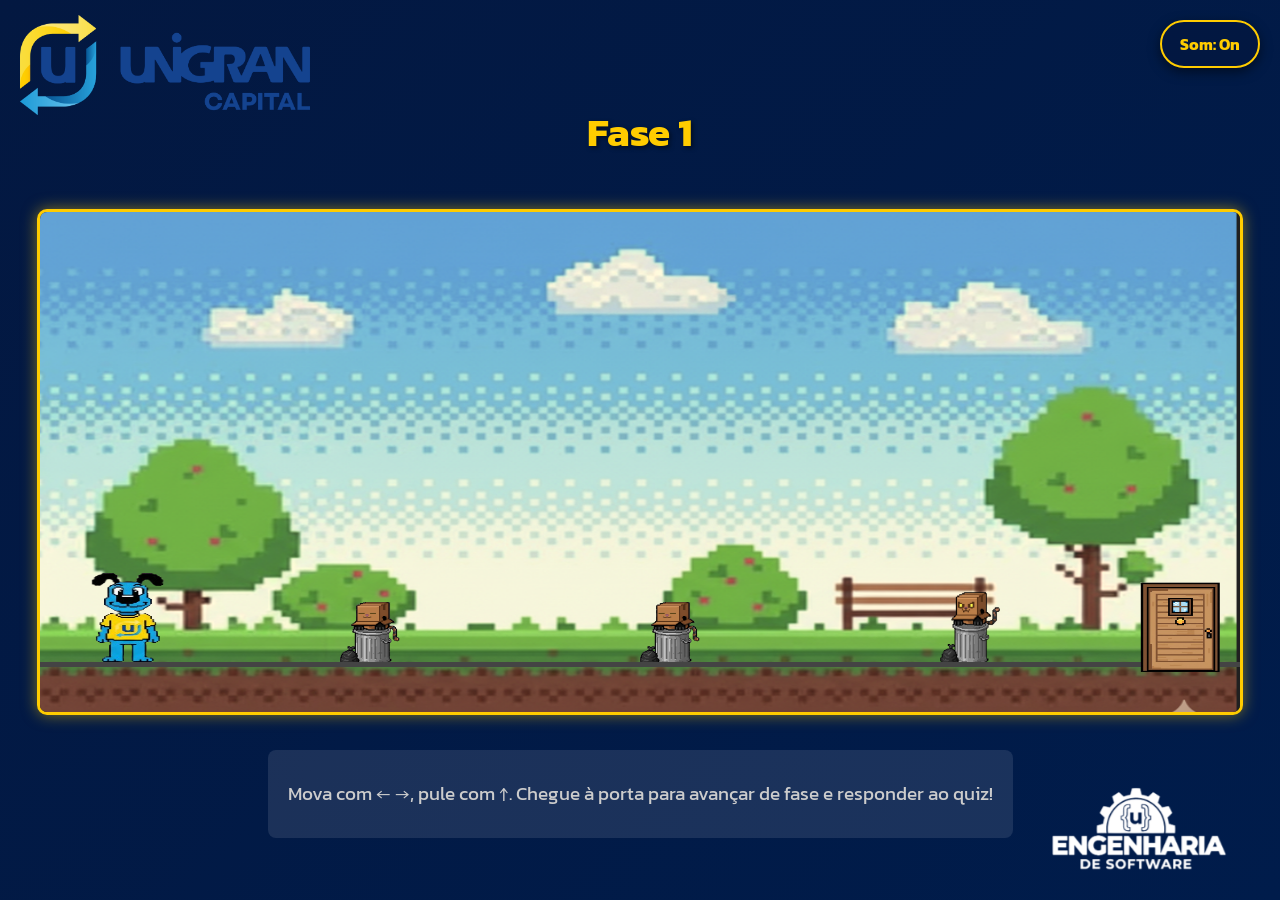
==== game.html @ 4a9f6d94 "Adicionado som e ajustado fases" ====
<!DOCTYPE html>
<html lang="pt-BR">
<head>
    <meta charset="UTF-8">
    <meta name="viewport" content="width=device-width, initial-scale=1.0">
    <title>Jogo Eng. Software</title>
    <link rel="stylesheet" href="css/style.css">
    <link href="https://fonts.googleapis.com/css2?family=Kanit:wght@400;700&display=swap" rel="stylesheet">
</head>
<body>
  <!-- Logo Unigran Capital (superior esquerdo) -->
  <img src="img/logo-capital.png" 
       alt="Unigran Capital" class="logo-unigran">

  <!-- Logo Engenharia de Software (inferior direito) -->
  <img src="img/engenharia_logo.png" 
       alt="Engenharia de Software" class="logo-engenharia">

    <div class="game-area">
        <h1 id="faseTitulo">Fase 1</h1>
        <canvas id="gameCanvas"></canvas>
        <div class="game-info">
          <p>Mova com ← →, pule com ↑. Chegue à porta para avançar de fase e responder ao quiz!</p>
        </div>
    </div>
    
    <script>
        const urlParams = new URLSearchParams(window.location.search);
        const currentLevel = parseInt(urlParams.get("fase")) || 1;
        document.getElementById("faseTitulo").innerText = `Fase ${currentLevel}`;
        document.title = `Fase ${currentLevel} - Jogo Eng. Software`;
    </script>
    <script src="js/audio.js"></script>
    <script src="js/game.js"></script>
</body>
</html>
---- css/style.css ----
@import url('https://fonts.googleapis.com/css2?family=Kanit:wght@400;700&display=swap');

body {
    font-family: 'Kanit', sans-serif;
    background: linear-gradient(135deg, #031841, #001c4b);
    color: white;
    text-align: center;
    margin: 0;
    padding: 0;
    display: flex;
    justify-content: center;
    align-items: center;
    min-height: 100vh;
    flex-direction: column;
    font-size: 22px;
    ;
}

h1 {
    margin-top: 20px;
    font-size: 2.5rem;
    text-shadow: 2px 2px 4px rgba(0, 0, 0, 0.5);
    color: #ffcc00;
    /* Dourado */
}

/* Logos fixas */
.logo-unigran {
    position: fixed;
    top: 15px;
    left: 20px;
    height: 100px;
    width: auto;
    z-index: 10;
}

.logo-engenharia {
    position: fixed;
    bottom: 15px;
    right: 20px;
    height: 100px;
    width: auto;
    z-index: 10;
}

/* Container principal para index e resultados */
.container,
.resultado,
.quiz-container {
    background: rgba(0, 0, 0, 0.7);
    padding: 30px 40px;
    margin: 20px auto;
    border-radius: 15px;
    width: 90%;
    max-width: 700px;
    box-shadow: 0 8px 16px rgba(0, 0, 0, 0.4);
    border: 1px solid rgba(255, 255, 255, 0.2);
}

.container p,
.quiz-question {
    font-size: 1.2rem;
    line-height: 1.6;
    margin-bottom: 25px;
}

/* Estilo para botões gerais (iniciar, quiz, reiniciar) */
.start-button,
.quiz-button,
.restart-button {
    background: #ff9800;
    /* Laranja */
    color: white;
    border: none;
    padding: 15px 30px;
    font-size: 1.1rem;
    font-weight: bold;
    margin: 10px;
    border-radius: 10px;
    cursor: pointer;
    transition: all 0.3s ease;
    text-decoration: none;
    /* Para links */
    display: inline-block;
    /* Para que margin funcione em links */
    box-shadow: 0 4px 8px rgba(0, 0, 0, 0.3);
}

#quizOpcoes {
    display: flex;
    flex-direction: column;
    gap: 12px;
    margin: 20px 0;
}

#quizOpcoes .quiz-button {
    display: block;
    width: 100%;
    text-align: left;
    margin: 0;
    box-sizing: border-box;
    padding: 16px 22px;
    font-size: 1.05rem;
    line-height: 1.4;
    border-left: 5px solid #ffcc00;
}

.start-button:hover,
.quiz-button:hover,
.restart-button:hover {
    background: #e68900;
    /* Laranja mais escuro */
    transform: translateY(-3px) scale(1.02);
    box-shadow: 0 6px 12px rgba(0, 0, 0, 0.4);
}

/* Canvas do jogo */
canvas {
    background: #1a1a1a;
    /* Fundo mais escuro para o jogo */
    display: block;
    margin: 20px auto;
    border: 3px solid #ffcc00;
    /* Borda dourada */
    border-radius: 10px;
    box-shadow: 0 0 15px rgba(255, 204, 0, 0.5);
    /* Brilho na borda */
}

.game-area {
    display: flex;
    flex-direction: column;
    align-items: center;
    margin-top: 20px;
}

.game-info {
    background: rgba(255, 255, 255, 0.1);
    padding: 10px 20px;
    border-radius: 8px;
    margin-top: 15px;
    font-size: 1.2rem;
    color: #ccc;
}

/* Resultados */
.resultado h2 {
    font-size: 2.5rem;
    color: #00e676;
    /* Verde vibrante */
    margin-top: 20px;
    text-shadow: 1px 1px 3px rgba(0, 0, 0, 0.5);
}

/* Responsividade */
@media (max-width: 768px) {
    h1 {
        font-size: 2rem;
    }

    .container,
    .resultado,
    .quiz-container {
        width: 95%;
        padding: 20px;
    }

    .start-button,
    .quiz-button,
    .restart-button {
        padding: 12px 25px;
        font-size: 1rem;
    }

    canvas {
        width: 100%;
        /* Adapta a largura do canvas */
        height: auto;
        /* Mantém a proporção */
    }
}

@media (max-width: 480px) {
    h1 {
        font-size: 1.8rem;
    }

    .container p,
    .quiz-question {
        font-size: 1rem;
    }

    .resultado h2 {
        font-size: 2rem;
    }
}


/* Container central com imagens e resultado */
.resultado-container {
    display: flex;
    justify-content: center;
    align-items: center;
    gap: 20px;
    padding: 20px;
    height: 100vh;
    box-sizing: border-box;
}

.side-col {
    display: flex;
    justify-content: center;
    align-items: center;
}

.side-image {
    height: 60vh;
    /* 60% da altura da tela */
    width: auto;
}

/* Central col card mantém todo estilo existente */
.resultado {
    max-width: 500px;
}

/* Responsividade */
@media (max-width: 768px) {
    .resultado-container {
        flex-direction: column;
        gap: 15px;
    }

    .side-image {
        height: 40vh;
    }
}




/* Canvas dos fogos */
#fireworksCanvas {
    position: fixed;
    top: 0;
    left: 0;
    width: 100%;
    height: 100%;
    z-index: 0;
    /* atrás de todo conteúdo */
    pointer-events: none;
    /* não bloqueia clique */
}

.resultado-container {
    position: relative;
    z-index: 1;
    /* acima do canvas */
}

/* Botão de Som Mute/Unmute */
.mute-button {
    position: fixed;
    top: 20px;
    right: 20px;
    z-index: 1000;
    background: rgba(3, 24, 65, 0.85);
    color: #ffcc00;
    border: 2px solid #ffcc00;
    padding: 10px 18px;
    font-size: 1rem;
    font-family: 'Kanit', sans-serif;
    font-weight: bold;
    border-radius: 25px;
    cursor: pointer;
    box-shadow: 0 4px 12px rgba(0, 0, 0, 0.5);
    transition: all 0.3s ease;
    outline: none;
}

.mute-button:hover {
    background: #ffcc00;
    color: #031841;
    transform: translateY(-2px) scale(1.05);
    box-shadow: 0 6px 16px rgba(255, 204, 0, 0.4);
}
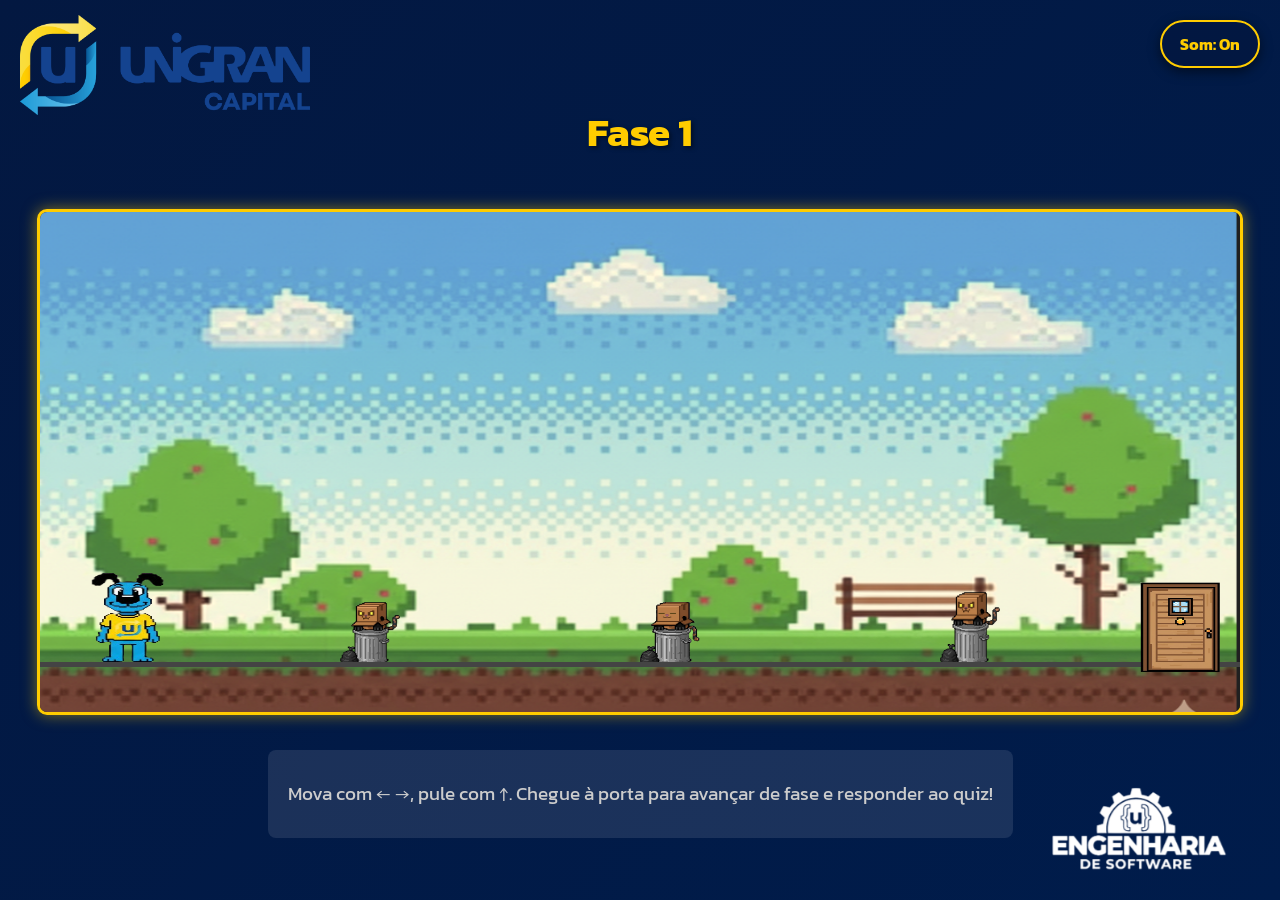
==== commit e6713816: "Comentarios ajustados" ====
--- a/game.html
+++ b/game.html
@@ -4,18 +4,17 @@
     <meta charset="UTF-8">
     <meta name="viewport" content="width=device-width, initial-scale=1.0">
     <title>Jogo Eng. Software</title>
+    
+    <!-- Estilos Globais -->
     <link rel="stylesheet" href="css/style.css">
     <link href="https://fonts.googleapis.com/css2?family=Kanit:wght@400;700&display=swap" rel="stylesheet">
 </head>
 <body>
-  <!-- Logo Unigran Capital (superior esquerdo) -->
-  <img src="img/logo-capital.png" 
-       alt="Unigran Capital" class="logo-unigran">
+    <!-- Logos Institucionais Fixas -->
+    <img src="img/logo-capital.png" alt="Unigran Capital" class="logo-unigran">
+    <img src="img/engenharia_logo.png" alt="Engenharia de Software" class="logo-engenharia">
 
-  <!-- Logo Engenharia de Software (inferior direito) -->
-  <img src="img/engenharia_logo.png" 
-       alt="Engenharia de Software" class="logo-engenharia">
-
+    <!-- Container da Área de Jogo Canvas 2D -->
     <div class="game-area">
         <h1 id="faseTitulo">Fase 1</h1>
         <canvas id="gameCanvas"></canvas>
@@ -24,12 +23,15 @@
         </div>
     </div>
     
+    <!-- Leitura da Fase Atual da URL -->
     <script>
         const urlParams = new URLSearchParams(window.location.search);
         const currentLevel = parseInt(urlParams.get("fase")) || 1;
         document.getElementById("faseTitulo").innerText = `Fase ${currentLevel}`;
         document.title = `Fase ${currentLevel} - Jogo Eng. Software`;
     </script>
+    
+    <!-- Scripts de Lógica de Áudio e Motor do Jogo -->
     <script src="js/audio.js"></script>
     <script src="js/game.js"></script>
 </body>
--- a/css/style.css
+++ b/css/style.css
@@ -1,5 +1,6 @@
 @import url('https://fonts.googleapis.com/css2?family=Kanit:wght@400;700&display=swap');
 
+/* Estilos Globais */
 body {
     font-family: 'Kanit', sans-serif;
     background: linear-gradient(135deg, #031841, #001c4b);
@@ -13,7 +14,6 @@
     min-height: 100vh;
     flex-direction: column;
     font-size: 22px;
-    ;
 }
 
 h1 {
@@ -21,10 +21,9 @@
     font-size: 2.5rem;
     text-shadow: 2px 2px 4px rgba(0, 0, 0, 0.5);
     color: #ffcc00;
-    /* Dourado */
-}
-
-/* Logos fixas */
+}
+
+/* Logos Fixas */
 .logo-unigran {
     position: fixed;
     top: 15px;
@@ -43,7 +42,7 @@
     z-index: 10;
 }
 
-/* Container principal para index e resultados */
+/* Cards Principais */
 .container,
 .resultado,
 .quiz-container {
@@ -64,12 +63,11 @@
     margin-bottom: 25px;
 }
 
-/* Estilo para botões gerais (iniciar, quiz, reiniciar) */
+/* Botões */
 .start-button,
 .quiz-button,
 .restart-button {
     background: #ff9800;
-    /* Laranja */
     color: white;
     border: none;
     padding: 15px 30px;
@@ -80,12 +78,19 @@
     cursor: pointer;
     transition: all 0.3s ease;
     text-decoration: none;
-    /* Para links */
     display: inline-block;
-    /* Para que margin funcione em links */
     box-shadow: 0 4px 8px rgba(0, 0, 0, 0.3);
 }
 
+.start-button:hover,
+.quiz-button:hover,
+.restart-button:hover {
+    background: #e68900;
+    transform: translateY(-3px) scale(1.02);
+    box-shadow: 0 6px 12px rgba(0, 0, 0, 0.4);
+}
+
+/* Opções do Quiz */
 #quizOpcoes {
     display: flex;
     flex-direction: column;
@@ -105,26 +110,14 @@
     border-left: 5px solid #ffcc00;
 }
 
-.start-button:hover,
-.quiz-button:hover,
-.restart-button:hover {
-    background: #e68900;
-    /* Laranja mais escuro */
-    transform: translateY(-3px) scale(1.02);
-    box-shadow: 0 6px 12px rgba(0, 0, 0, 0.4);
-}
-
-/* Canvas do jogo */
+/* Canvas do Jogo */
 canvas {
     background: #1a1a1a;
-    /* Fundo mais escuro para o jogo */
     display: block;
     margin: 20px auto;
     border: 3px solid #ffcc00;
-    /* Borda dourada */
     border-radius: 10px;
     box-shadow: 0 0 15px rgba(255, 204, 0, 0.5);
-    /* Brilho na borda */
 }
 
 .game-area {
@@ -143,60 +136,14 @@
     color: #ccc;
 }
 
-/* Resultados */
+/* Tela de Resultado */
 .resultado h2 {
     font-size: 2.5rem;
     color: #00e676;
-    /* Verde vibrante */
     margin-top: 20px;
     text-shadow: 1px 1px 3px rgba(0, 0, 0, 0.5);
 }
 
-/* Responsividade */
-@media (max-width: 768px) {
-    h1 {
-        font-size: 2rem;
-    }
-
-    .container,
-    .resultado,
-    .quiz-container {
-        width: 95%;
-        padding: 20px;
-    }
-
-    .start-button,
-    .quiz-button,
-    .restart-button {
-        padding: 12px 25px;
-        font-size: 1rem;
-    }
-
-    canvas {
-        width: 100%;
-        /* Adapta a largura do canvas */
-        height: auto;
-        /* Mantém a proporção */
-    }
-}
-
-@media (max-width: 480px) {
-    h1 {
-        font-size: 1.8rem;
-    }
-
-    .container p,
-    .quiz-question {
-        font-size: 1rem;
-    }
-
-    .resultado h2 {
-        font-size: 2rem;
-    }
-}
-
-
-/* Container central com imagens e resultado */
 .resultado-container {
     display: flex;
     justify-content: center;
@@ -205,6 +152,8 @@
     padding: 20px;
     height: 100vh;
     box-sizing: border-box;
+    position: relative;
+    z-index: 1;
 }
 
 .side-col {
@@ -215,31 +164,13 @@
 
 .side-image {
     height: 60vh;
-    /* 60% da altura da tela */
     width: auto;
 }
 
-/* Central col card mantém todo estilo existente */
 .resultado {
     max-width: 500px;
 }
 
-/* Responsividade */
-@media (max-width: 768px) {
-    .resultado-container {
-        flex-direction: column;
-        gap: 15px;
-    }
-
-    .side-image {
-        height: 40vh;
-    }
-}
-
-
-
-
-/* Canvas dos fogos */
 #fireworksCanvas {
     position: fixed;
     top: 0;
@@ -247,18 +178,10 @@
     width: 100%;
     height: 100%;
     z-index: 0;
-    /* atrás de todo conteúdo */
     pointer-events: none;
-    /* não bloqueia clique */
-}
-
-.resultado-container {
-    position: relative;
-    z-index: 1;
-    /* acima do canvas */
-}
-
-/* Botão de Som Mute/Unmute */
+}
+
+/* Botão de Som */
 .mute-button {
     position: fixed;
     top: 20px;
@@ -283,4 +206,54 @@
     color: #031841;
     transform: translateY(-2px) scale(1.05);
     box-shadow: 0 6px 16px rgba(255, 204, 0, 0.4);
+}
+
+/* Responsividade */
+@media (max-width: 768px) {
+    h1 {
+        font-size: 2rem;
+    }
+
+    .container,
+    .resultado,
+    .quiz-container {
+        width: 95%;
+        padding: 20px;
+    }
+
+    .start-button,
+    .quiz-button,
+    .restart-button {
+        padding: 12px 25px;
+        font-size: 1rem;
+    }
+
+    canvas {
+        width: 100%;
+        height: auto;
+    }
+
+    .resultado-container {
+        flex-direction: column;
+        gap: 15px;
+    }
+
+    .side-image {
+        height: 40vh;
+    }
+}
+
+@media (max-width: 480px) {
+    h1 {
+        font-size: 1.8rem;
+    }
+
+    .container p,
+    .quiz-question {
+        font-size: 1rem;
+    }
+
+    .resultado h2 {
+        font-size: 2rem;
+    }
 }
